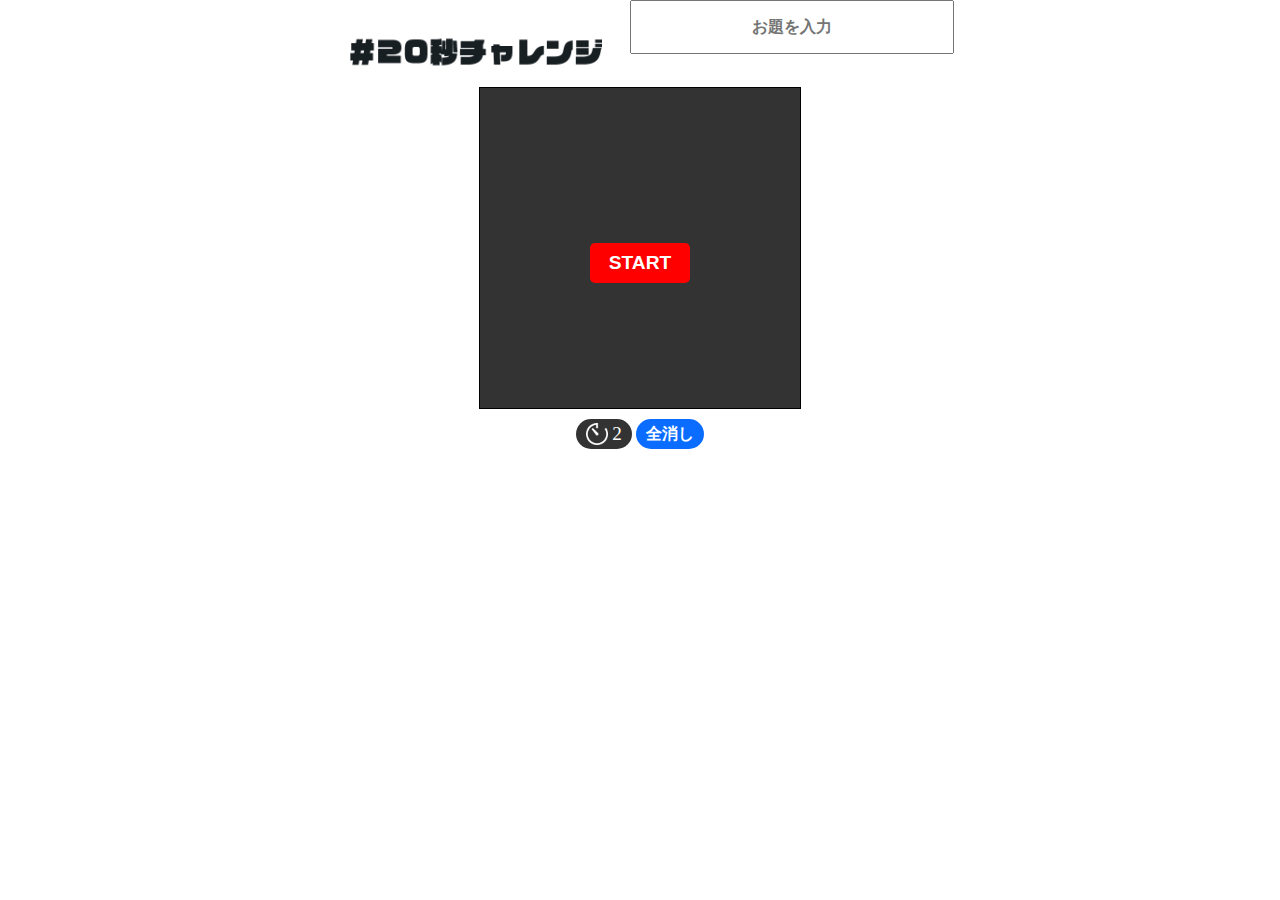
==== back/template/index.html @ 12787adf "ツイート内容の作成" ====
<!DOCTYPE html>
<html lang="ja">
<head>
    <meta charset="UTF-8">
    <title>絵を描く | #20秒チャレンジ</title>
    <meta name="viewport" content="width=device-width, initial-scale=1.0">

    <!-- SNS -->
    <meta name="twitter:site" content="@reerishun">
    <meta name="twitter:text:title" content="#20秒チャレンジ">
    <meta name="twitter:image" content="">
    <meta name="twitter:card" content="summary_large_image">
    <meta name="twitter:creator" content="@reerishun">
    <meta property="og:title" content="#20秒チャレンジ" />
    <meta property="og:type" content="website">
    <meta property="og:url" content="">
    <meta property="og:site_name" content="#20秒チャレンジ">
    <meta property="og:description" content="20秒で絵を描き上げよう！">
    <meta property="og:image" content="">

    <!-- CSS -->
    <link rel="stylesheet" type="text/css" href="../static/style/reset.css">
    <link rel="stylesheet" type="text/css" href="../static/style/main.css">

    <!-- JS -->
    <script src="http://ajax.googleapis.com/ajax/libs/jquery/1.11.1/jquery.min.js"></script>
</head>
<body>
<h1>#20秒チャレンジ</h1>
<input
    id="draw-title"
    type="text"
    name="title"
    placeholder="お題を入力">

<div>
    <canvas id="draw-area" width="320px" height="320px"></canvas>
    <div id="draw-readonly">
        <button
                id="start-button"
                type="button"
                onclick="cntStart()">
            START
        </button>
    </div>
    <div id="draw-result">
        <button
                id="twitter-share-button"
                onclick="tweet()">
            ツイートする
        </button>
    </div>
</div>

<div id="timer-area">
    <img src="../static/img/timer.png" alt="timer">
    <span id="timer">2</span>
</div>

<button id="clear-button" style="cursor: pointer">全消し</button>

<script src="../static/js/index.js"></script>
<script async src="https://platform.twitter.com/widgets.js" charset="utf-8"></script>
<script>
    let cvs = document.getElementById("draw-area");
    const xhr = new XMLHttpRequest();

    const limit = 30;    // 制限時間の宣言

    let timer; //タイマーを格納する変数（タイマーID）の宣言
    let count = 0;

    let button_active = false;
    let twitter_link = "";

    // タイトル入力の確認
    document.getElementById("draw-title").onchange = function () {
        // 入力がされている場合のみ有効にする
        button_active = (document.getElementById("draw-title").value !== "");
    }

    //カウントダウン関数を1000ミリ秒毎に呼び出す関数
    document.getElementById("start-button").onclick = function () {
        // 文字列が入力されている場合のみ
        if (button_active) {
            // タイマー開始
            timer = setInterval(
                "countDown()",
                1000
            );

            // カウント開始時のみ書き込み可能に
            document.getElementById("draw-readonly").style.display ="none";
            document.getElementById("draw-area").style.display ="inline-block";
        }
    }

    function countUp () {
        console.log(count++);
    }

    // カウントダウン関数
    function countDown() {
        document.getElementById('timer').innerText--;

        if (document.getElementById('timer').innerText === "0") {
            clearInterval(timer);
            document.getElementById("draw-area").style.display ="none";
            document.getElementById("draw-result").style.display ="inline-block";

            // 画像を保存
            saveImage(cvs.toDataURL("image/png"));
        }
    }

    // 画像の保存
    function saveImage (image) {

        xhr.open('POST', 'http://localhost:8000/save');
        xhr.setRequestHeader('content-type', 'application/x-www-form-urlencoded;charset=UTF-8');
        // フォームに入力した値をリクエストとして設定
        let base64Data = image.split(',')[1];

        xhr.onreadystatechange = function() { // 状態が変化すると関数が呼び出されます。
            console.log("test");
            if (this.readyState === XMLHttpRequest.DONE && this.status === 200) {
                // ここに画像のリンクが来る
                console.log(this.responseText);
                createLink(this.responseText.replace(/\"/g, ""));
            }
        }

        xhr.send('title=' + document.getElementsByName('title')[0].value + '&file=' + base64Data);
    }

    //フォームを初期状態に戻す（リセット）関数
    function reSet() {
        document.timer.elements[0].value = "0";
        document.timer.elements[1].value = limit;
        document.timer.elements[2].disabled = false;
        clearInterval(timer1);
    }

    // リンクの作成
    function createLink (id) {
        twitter_link =
            "https://twitter.com/intent/tweet?text=" +
            encodeURIComponent(document.getElementById("draw-title").value) +
            "%E3%81%AE%E7%B5%B5%E3%82%92%E8%A6%8B%E3%82%8B&url=http://localhost:8000/gallery/" +
            encodeURIComponent(id) +
            "&hashtags=20%E7%A7%92%E3%83%81%E3%83%A3%E3%83%AC%E3%83%B3%E3%82%B8"
        console.log(encodeURIComponent(id))
        console.log(document.getElementById("twitter-share-button").href)
    }

    function tweet () {
        console.log(twitter_link);
    }
</script>

</body>
</html>
---- back/static/style/main.css ----
/*responsive*/
/*PC*/
@media screen and (min-width: 770px) {
}

/*Tablet,SmartPhone*/
@media screen and (max-width: 770px) {
    body {
        font-family: sans-serif;
        overflow: hidden;
    }

    .button {
        top: 568px;
        left: 83px;
        width: 209px;
        height: 48px;
        background: #FADE42 0 0 no-repeat padding-box;
        border: 1px solid #707070;
        border-radius: 14px;
        opacity: 1;
    }
}

body {
    text-align: center;
}

button {
    cursor: pointer;
}

#start-button {
    background: #ff0000;
    color: #ffffff;
    font-weight: bold;
    font-size: 1.2rem;
    width: 100px;
    height: 40px;
    margin-top: 155px;
    border-radius: 5px;
    border: none;
    outline: none;
}

.option {
    width: 250px;
}

h1 {
    display: inline-block;
    height: 70px;
    width: 300px;
    color: rgba(0, 0, 0, 0);
    user-select: none;
    background-image: url("../img/logo.png");
    background-position: center;
    background-repeat: no-repeat;
    background-size: auto 70px;
}

.color > a {
    display: inline-block;
    width: 20px;
    height: 20px;
}

.black {
    background-color: #000000;
}

.red {
    background-color: #ff0000;
}

.blue {
    background-color: #0000ff;
}


#draw-title {
    display: inline-block;
    width: 320px;
    height: 50px;
    padding: 0;
    margin: 0 0 10px;
    text-align: center;
    font-weight: bold;
}

#draw-area {
    display: none;
    border: 1px solid #000000;
    width: 320px;
    height: 320px;
}

#draw-readonly {
    display: inline-block;
    border: 1px solid #000000;
    width: 320px;
    height: 320px;
    background: #333333;
    text-align: center;
}

#draw-result {
    display: none;
    border: 1px solid #000000;
    width: 320px;
    height: 320px;
    background: #333333;
    text-align: center;
}


#timer-area {
    display: inline-block;
    height: 30px;
    background: #333333;
    padding: 0 10px;
    border-radius: 15px;
    margin-top: 10px;
    vertical-align: top;
}

#timer {
    color: #ffffff;
    line-height: 30px;
    font-size: 1.2rem;
    vertical-align: top;
}

#timer-area img {
    margin: 4px 0 0 0;
    width: 22px;
    height: 22px;
    vertical-align: top;
}

#clear-button {
    display: inline-block;
    background: #0a6dff;
    height: 30px;
    line-height: 30px;
    padding: 0 10px;
    margin-top: 10px;
    border-radius: 15px;
    font-weight: bold;
    font-size: 1rem;
    color: #ffffff;
    border: none;
    outline: none;
    vertical-align: top;
}

#twitter-share-button {
    background: #00c4ff;
    color: #ffffff;
    font-weight: bold;
    font-size: 1.2rem;
    width: 160px;
    height: 40px;
    margin-top: 155px;
    border-radius: 5px;
    border: none;
    outline: none;
}
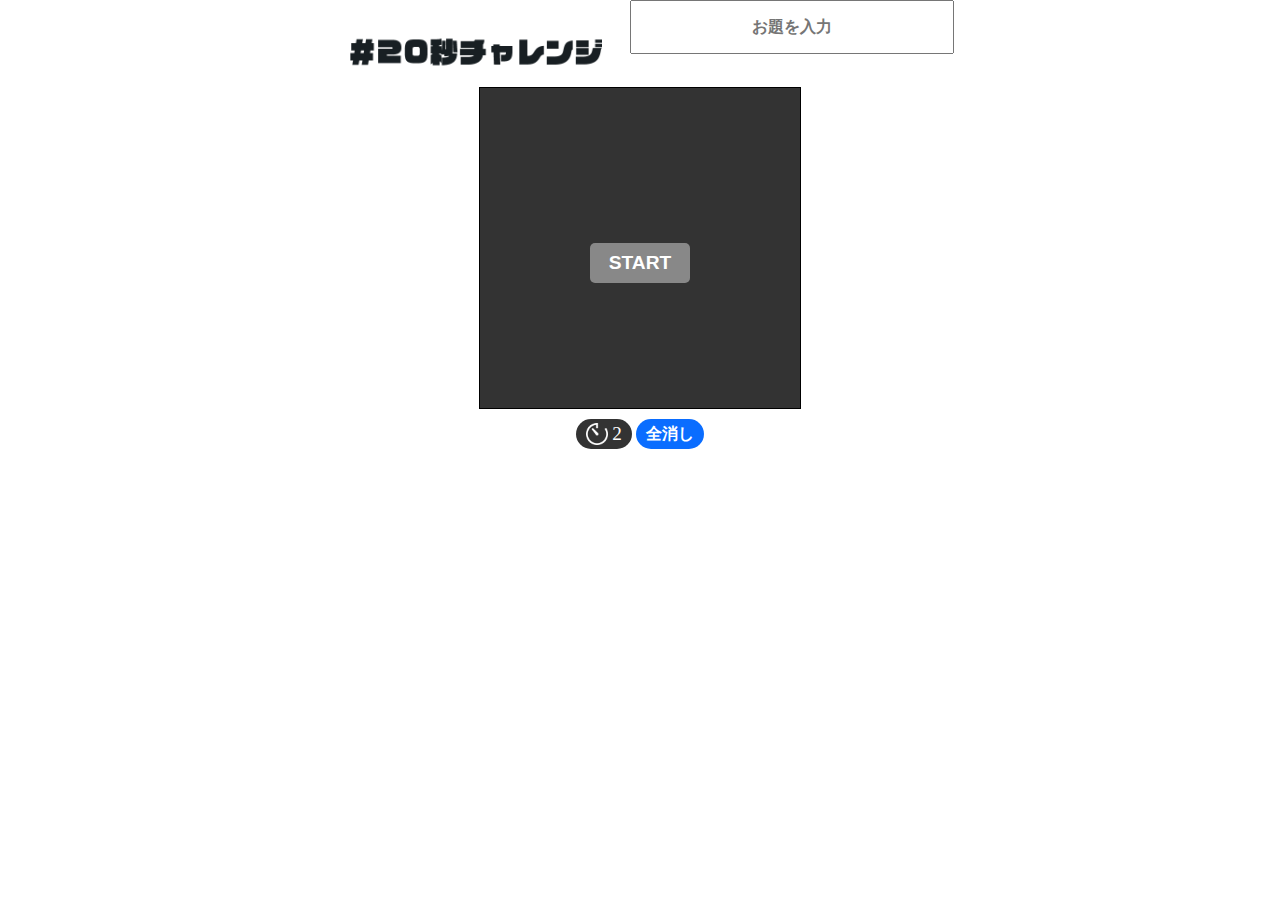
==== commit db718627: "ボタンの色を有効時のみ赤色に" ====
--- a/back/template/index.html
+++ b/back/template/index.html
@@ -65,18 +65,16 @@
     let cvs = document.getElementById("draw-area");
     const xhr = new XMLHttpRequest();
 
-    const limit = 30;    // 制限時間の宣言
+    let timerID;                  //タイマーを格納する変数（タイマーID）の宣言
 
-    let timer; //タイマーを格納する変数（タイマーID）の宣言
-    let count = 0;
-
-    let button_active = false;
-    let twitter_link = "";
+    let button_active = false;  // スタートボタンを押すことができるか
+    let twitter_link = "";      // Twitter用リンク
 
     // タイトル入力の確認
     document.getElementById("draw-title").onchange = function () {
         // 入力がされている場合のみ有効にする
         button_active = (document.getElementById("draw-title").value !== "");
+        document.getElementById("start-button").style.backgroundColor = "#ff0000";
     }
 
     //カウントダウン関数を1000ミリ秒毎に呼び出す関数
@@ -84,7 +82,7 @@
         // 文字列が入力されている場合のみ
         if (button_active) {
             // タイマー開始
-            timer = setInterval(
+            timerID = setInterval(
                 "countDown()",
                 1000
             );
@@ -92,11 +90,10 @@
             // カウント開始時のみ書き込み可能に
             document.getElementById("draw-readonly").style.display ="none";
             document.getElementById("draw-area").style.display ="inline-block";
+
+            // タイトル入力の無効化
+            document.getElementById("draw-title").readOnly = true;
         }
-    }
-
-    function countUp () {
-        console.log(count++);
     }
 
     // カウントダウン関数
@@ -104,12 +101,14 @@
         document.getElementById('timer').innerText--;
 
         if (document.getElementById('timer').innerText === "0") {
-            clearInterval(timer);
+            clearInterval(timerID);
             document.getElementById("draw-area").style.display ="none";
             document.getElementById("draw-result").style.display ="inline-block";
 
             // 画像を保存
-            saveImage(cvs.toDataURL("image/png"));
+            const image_data = cvs.toDataURL("image/png");
+            saveImage(image_data);
+
         }
     }
 
@@ -122,23 +121,13 @@
         let base64Data = image.split(',')[1];
 
         xhr.onreadystatechange = function() { // 状態が変化すると関数が呼び出されます。
-            console.log("test");
             if (this.readyState === XMLHttpRequest.DONE && this.status === 200) {
                 // ここに画像のリンクが来る
-                console.log(this.responseText);
                 createLink(this.responseText.replace(/\"/g, ""));
             }
         }
-
+        // APIへの送信
         xhr.send('title=' + document.getElementsByName('title')[0].value + '&file=' + base64Data);
-    }
-
-    //フォームを初期状態に戻す（リセット）関数
-    function reSet() {
-        document.timer.elements[0].value = "0";
-        document.timer.elements[1].value = limit;
-        document.timer.elements[2].disabled = false;
-        clearInterval(timer1);
     }
 
     // リンクの作成
@@ -149,12 +138,11 @@
             "%E3%81%AE%E7%B5%B5%E3%82%92%E8%A6%8B%E3%82%8B&url=http://localhost:8000/gallery/" +
             encodeURIComponent(id) +
             "&hashtags=20%E7%A7%92%E3%83%81%E3%83%A3%E3%83%AC%E3%83%B3%E3%82%B8"
-        console.log(encodeURIComponent(id))
-        console.log(document.getElementById("twitter-share-button").href)
     }
 
+    // ツイート処理
     function tweet () {
-        console.log(twitter_link);
+        location.href = twitter_link;
     }
 </script>
 
--- a/back/static/style/main.css
+++ b/back/static/style/main.css
@@ -31,7 +31,7 @@
 }
 
 #start-button {
-    background: #ff0000;
+    background: #888888;
     color: #ffffff;
     font-weight: bold;
     font-size: 1.2rem;
@@ -91,6 +91,7 @@
 #draw-area {
     display: none;
     border: 1px solid #000000;
+    background-color: #ffffff;
     width: 320px;
     height: 320px;
 }
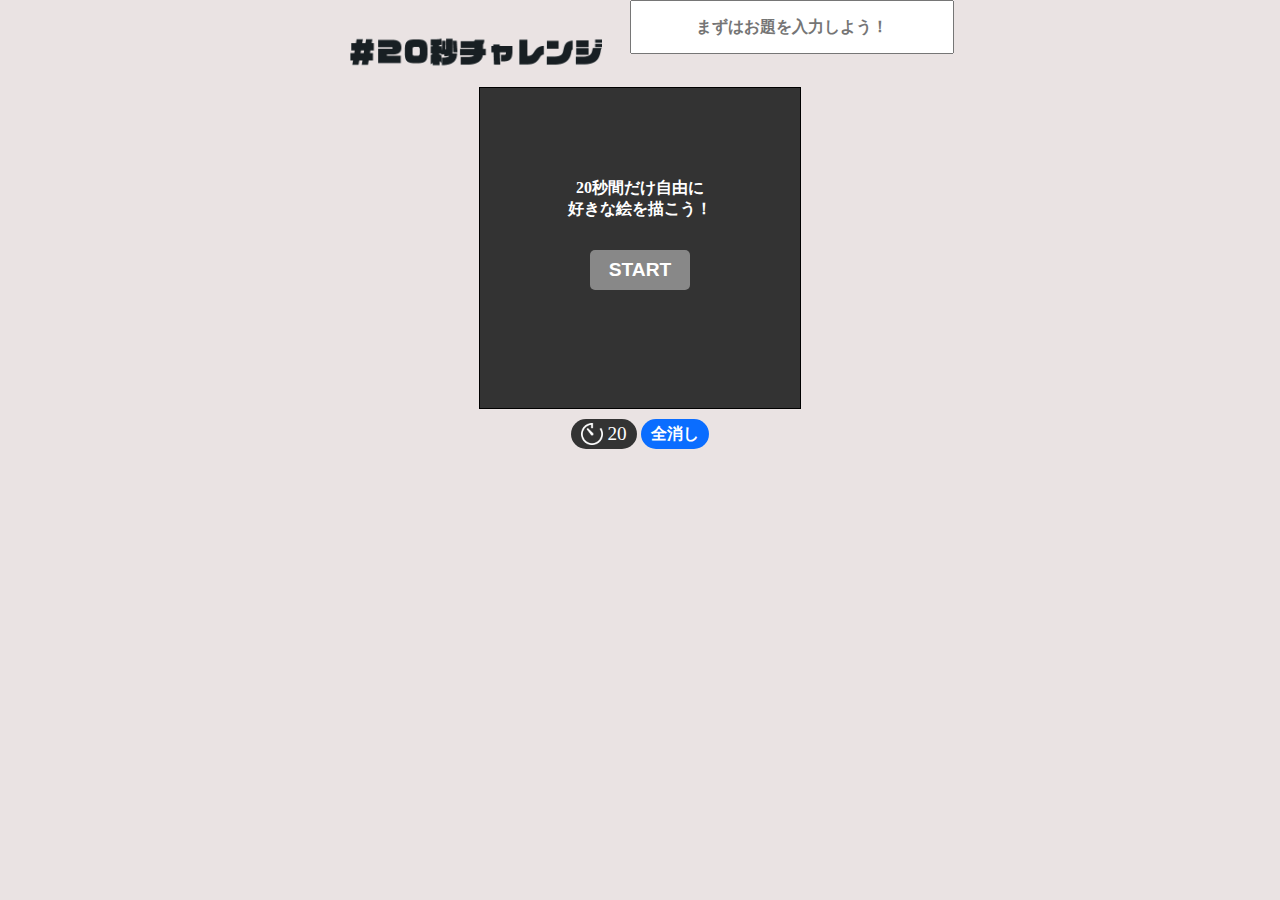
==== commit da38d2e2: "説明書きと白背景の追加" ====
--- a/back/template/index.html
+++ b/back/template/index.html
@@ -20,6 +20,7 @@
 
     <!-- CSS -->
     <link rel="stylesheet" type="text/css" href="../static/style/reset.css">
+    <link rel="stylesheet" type="text/css" href="../static/style/common.css">
     <link rel="stylesheet" type="text/css" href="../static/style/main.css">
 
     <!-- JS -->
@@ -31,11 +32,15 @@
     id="draw-title"
     type="text"
     name="title"
-    placeholder="お題を入力">
+    placeholder="まずはお題を入力しよう！">
 
 <div>
     <canvas id="draw-area" width="320px" height="320px"></canvas>
     <div id="draw-readonly">
+        <p>
+            20秒間だけ自由に<br>
+            好きな絵を描こう！
+        </p>
         <button
                 id="start-button"
                 type="button"
@@ -44,6 +49,10 @@
         </button>
     </div>
     <div id="draw-result">
+        <p>
+            ツイートして<br>
+            みんなにシェアしよう！
+        </p>
         <button
                 id="twitter-share-button"
                 onclick="tweet()">
@@ -54,7 +63,7 @@
 
 <div id="timer-area">
     <img src="../static/img/timer.png" alt="timer">
-    <span id="timer">2</span>
+    <span id="timer">20</span>
 </div>
 
 <button id="clear-button" style="cursor: pointer">全消し</button>
@@ -62,7 +71,6 @@
 <script src="../static/js/index.js"></script>
 <script async src="https://platform.twitter.com/widgets.js" charset="utf-8"></script>
 <script>
-    let cvs = document.getElementById("draw-area");
     const xhr = new XMLHttpRequest();
 
     let timerID;                  //タイマーを格納する変数（タイマーID）の宣言
@@ -70,11 +78,17 @@
     let button_active = false;  // スタートボタンを押すことができるか
     let twitter_link = "";      // Twitter用リンク
 
+    const domain = "http://localhost:8000";
+
     // タイトル入力の確認
     document.getElementById("draw-title").onchange = function () {
         // 入力がされている場合のみ有効にする
         button_active = (document.getElementById("draw-title").value !== "");
+        // 有効時にボタンの色を赤色に変更する
         document.getElementById("start-button").style.backgroundColor = "#ff0000";
+
+        ctx.fillStyle = 'rgb(255,255,255)';
+        ctx.fillRect(0, 0, cvs.width, cvs.height);
     }
 
     //カウントダウン関数を1000ミリ秒毎に呼び出す関数
@@ -115,7 +129,7 @@
     // 画像の保存
     function saveImage (image) {
 
-        xhr.open('POST', 'http://localhost:8000/save');
+        xhr.open('POST', domain + '/save');
         xhr.setRequestHeader('content-type', 'application/x-www-form-urlencoded;charset=UTF-8');
         // フォームに入力した値をリクエストとして設定
         let base64Data = image.split(',')[1];
@@ -135,14 +149,17 @@
         twitter_link =
             "https://twitter.com/intent/tweet?text=" +
             encodeURIComponent(document.getElementById("draw-title").value) +
-            "%E3%81%AE%E7%B5%B5%E3%82%92%E8%A6%8B%E3%82%8B&url=http://localhost:8000/gallery/" +
+            "%E3%81%AE%E7%B5%B5%E3%82%92%E8%A6%8B%E3%82%8B&url=" +
+            domain +
+            "/gallery/" +
             encodeURIComponent(id) +
             "&hashtags=20%E7%A7%92%E3%83%81%E3%83%A3%E3%83%AC%E3%83%B3%E3%82%B8"
+        console.log(twitter_link);
     }
 
     // ツイート処理
     function tweet () {
-        location.href = twitter_link;
+        window.open(twitter_link, '_blank');
     }
 </script>
 
--- a/back/static/style/common.css
+++ b/back/static/style/common.css
@@ -0,0 +1,17 @@
+h1 {
+    display: inline-block;
+    height: 70px;
+    width: 300px;
+    color: rgba(0, 0, 0, 0);
+    user-select: none;
+    background-image: url("../img/logo.png");
+    background-position: center;
+    background-repeat: no-repeat;
+    background-size: auto 70px;
+}
+
+body {
+    text-align: center;
+    background-color: #eae3e3;
+    min-height: 100vh;
+}
--- a/back/static/style/main.css
+++ b/back/static/style/main.css
@@ -22,12 +22,14 @@
     }
 }
 
-body {
-    text-align: center;
+button {
+    cursor: pointer;
 }
 
-button {
-    cursor: pointer;
+#draw-readonly p {
+    margin-top: 90px;
+    font-weight: bold;
+    color: #ffffff;
 }
 
 #start-button {
@@ -37,7 +39,7 @@
     font-size: 1.2rem;
     width: 100px;
     height: 40px;
-    margin-top: 155px;
+    margin-top: 30px;
     border-radius: 5px;
     border: none;
     outline: none;
@@ -45,18 +47,6 @@
 
 .option {
     width: 250px;
-}
-
-h1 {
-    display: inline-block;
-    height: 70px;
-    width: 300px;
-    color: rgba(0, 0, 0, 0);
-    user-select: none;
-    background-image: url("../img/logo.png");
-    background-position: center;
-    background-repeat: no-repeat;
-    background-size: auto 70px;
 }
 
 .color > a {
@@ -114,6 +104,12 @@
     text-align: center;
 }
 
+#draw-result p {
+    margin-top: 90px;
+    font-weight: bold;
+    color: #ffffff;
+}
+
 
 #timer-area {
     display: inline-block;
@@ -162,7 +158,7 @@
     font-size: 1.2rem;
     width: 160px;
     height: 40px;
-    margin-top: 155px;
+    margin-top: 30px;
     border-radius: 5px;
     border: none;
     outline: none;
